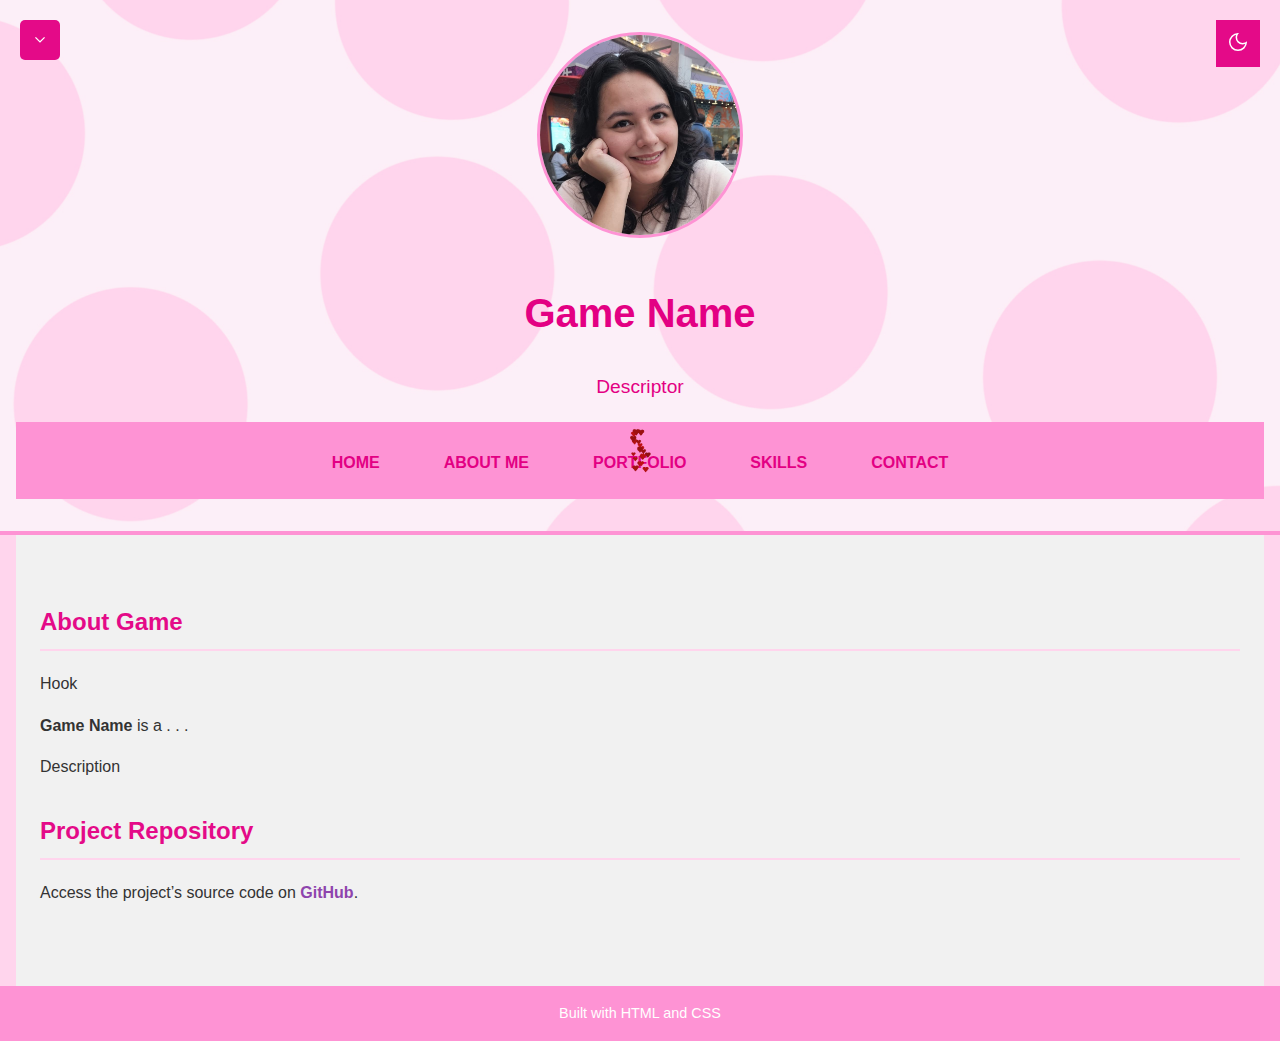
==== citruspop.html @ f552f7cb "WIP" ====
<!DOCTYPE html>
<html lang="en">
<head>
    <meta charset="UTF-8">
    <meta name="viewport" content="width=device-width, initial-scale=1.0">
    <meta name="description" content="Revenant: Through The Veil - A senior capstone project in game development, focused on Unreal Engine and technical design.">
    <title>Game Name | Chelsea Soto</title>
    <link rel="stylesheet" href="styles.css">
</head>
<body>
    <!-- Skip Link -->
    <a href="#main-content" class="skip-to-main">
        <img src="assets/icons/skip.svg" alt="Skip to main content">
    </a>

    <!-- Dark Mode Toggle Button -->
    <button id="theme-toggle">
        <img src="assets/icons/moon.svg" alt="Press this to toggle between light and dark mode">
    </button>

    <header>
        <div class="header-content">
            <img src="assets/images/pfp.JPEG" alt="Chelsea Soto" class="profile-pic">
            <div class="text-content">
                <h1>Game Name</h1>
                <p>Descriptor</p>
            </div>
        </div>
        <nav aria-label="Main Navigation">
            <a href="index.html">Home</a>
            <a href="index.html#about">About Me</a>
            <div class="portfolio-dropdown">
                <a href="index.html#portfolio">Portfolio</a>
                <div class="dropdown-content">
                    <a href="revenant.html">Revenant</a>
                    <a href="cryptid.html">Cryptid Control</a>
                    <a href="citruspop.html">CitrusPOP!</a>
                    <a href="redhanded.html">RedHanded</a>
                </div>
            </div>  
            <a href="index.html#skills">Skills</a>
            <a href="index.html#contact">Contact</a>
        </nav>
    </header>

    <main id="main-content" role="main" class="container">
        <section id="about-revenant">
            <h2>About Game</h2>
            <p>Hook</p>
            <p><strong>Game Name</strong> is a . . .
            <p>Description</p>
        </section>

        <section id="repository">
            <h2>Project Repository</h2>
            <p>Access the project’s source code on <a href="https://github.com/" target="_blank">GitHub</a>.</p>
        </section>

        <!--<section id="devlog">
            <h2>Devlog</h2>
            <p>This section will be regularly updated with progress reports, development challenges, and milestones.</p>
            <h3>Devlog 1: Starting with Unreal Engine</h3>
            <p>In the early stages of development, we decided to use Unreal Engine for its powerful capabilities in rendering and handling complex environments. My main focus during this phase was to set up the game’s technical architecture, including core mechanics like movement and interaction.</p>
            <h3>Devlog 2: User Interface Design</h3>
            <p>As the technical designer, I worked closely with the UI team to design a clean, intuitive interface. We focused on creating interactive elements that feel immersive and match the overall tone of the game.</p>
        </section>-->
    </main>

    <footer>Built with HTML and CSS</footer>

    <script src="js/script.js"></script>

    <img id="cursor-gif" src="assets/images/hearts.gif" alt="Follow Cursor">

</body>
</html>
---- styles.css ----
/* Global Styles */
body {
    font-family: 'Poppins', sans-serif;
    margin: 0;
    padding: 0;
    background-color: #ffd5ed;
    color: #333;
    line-height: 1.6;
    transition: background-color 0.3s ease, color 0.3s ease;
}

body.dark-mode {
    background-color: #121212;
    color: #e0e0e0;
}

body.dark-mode main {
    background-color: #1e1e1e;
}

/* Header */
header {
    text-align: center;
    padding: 2rem 1rem;
    /*background-color: #ffd5ed;*/
    background-image: url('assets/images/bruh.jpg');
    background-size: cover;
    background-position: center center;
    background-repeat: no-repeat;
    border-bottom: 4px solid #fe93d4;
}

body.dark-mode header {
    /*background-color: #1e1e1e;*/
    background-image: url('assets/images/darkbruh.jpg');
    background-size: cover;
    background-position: center center;
    background-repeat: no-repeat;
    border-bottom: 4px solid #e30083;
}

.header-content {
    display: flex;
    justify-content: center;
    align-items: center;
    flex-direction: column;
}

.profile-pic {
    width: 200px;
    height: 200px;
    border-radius: 50%;
    object-fit: cover;
    border: 3px solid #fe93d4;
    margin-bottom: 1rem;
}

.text-content {
    text-align: center;
}

header h1 {
    font-size: 2.5rem;
    color: #e30083;
}

header p {
    font-size: 1.2rem;
    color: #e30083;
}

body.dark-mode header h1,
body.dark-mode header p {
    color: #e0e0e0;
}

/* Navigation */
nav {
    display: flex;
    justify-content: center;
    background-color: #fe93d4;
    border-top: 4px solid #fe93d4;
    width: 100%;
    padding: 0.5rem 0;
    flex-wrap: wrap;
}

body.dark-mode nav {
    background-color: #1e1e1e;
    border-top: 4px solid #1e1e1e;
}

nav a {
    color: #e30083;
    padding: 1rem 2rem;
    text-decoration: none;
    font-weight: bold;
    text-transform: uppercase;
    transition: background-color 0.3s ease;
    display: block;
    text-align: center;
    width: auto;
}

body.dark-mode nav a {
    color: #e0e0e0;
}

nav a:hover {
    background-color: #FFD5ED;
}

body.dark-mode nav a:hover {
    background-color: #e30083;
}

/* Portfolio Dropdown Styles */
.portfolio-dropdown {
    position: relative;
    display: inline-block;
}

.portfolio-dropdown a {
    color: #e30083;
    padding: 1rem 2rem;
    text-decoration: none;
    font-weight: bold;
    text-transform: uppercase;
    transition: background-color 0.3s ease;
    display: flex;
    align-items: center;
}

.portfolio-dropdown:hover a {
    background-color: #ffd5ed;
}

body.dark-mode .portfolio-dropdown:hover a {
    background-color: #e30083;
}

/* Dropdown Content */
.dropdown-content {
    display: none;
    position: absolute;
    background-color: #ffd5ed;
    min-width: 160px;
    box-shadow: 0px 8px 16px rgba(0, 0, 0, 0.2);
    z-index: 1;
    text-align: left;
}

.dropdown-content a {
    color: #e30083;
    padding: 12px 16px;
    text-decoration: none;
    display: block;
    font-weight: normal;
}

.dropdown-content a:hover {
    background-color: #fe93d4;
    color: #fff;
}

/* Show dropdown on hover */
.portfolio-dropdown:hover .dropdown-content {
    display: block;
}

/* Skip to main content */
.skip-to-main {
    position: fixed;
    top: 20px;
    left: 20px;
    background-color: #E40A88;
    color: #fff;
    padding: 10px;
    border-radius: 5px;
    font-weight: bold;
    text-transform: uppercase;
    text-decoration: none;
    z-index: 1000;
    transition: background-color 0.3s ease;
    display: flex;
    justify-content: center;
    align-items: center;
}

.skip-to-main img {
    width: 20px; /* Size of the icon */
    height: 20px;
    fill: #fff; /* Icon color */
}

.skip-to-main:hover {
    background-color: #FE93D4;
}

/* Toggle Button */
#theme-toggle {
    position: fixed;
    top: 20px;
    right: 20px;
    background-color: #E40A88;
    border: none;
    cursor: pointer;
    padding: 10px;
    transition: background-color 0.3s ease;
}

#theme-toggle img {
    width: 24px;
    height: 24px;
    fill: #fff;
}

#theme-toggle:hover {
    background-color: #FE93D4;
}

body.dark-mode #theme-toggle img {
    content: url('assets/icons/sun.svg');
}

/* Main Content */
main {
    padding: 3rem 1.5rem;
    background-color: #f1f1f1;
    max-width: 1200px;
    margin: 0 auto;
    transition: background-color 0.3s ease;
}

/* Section */
section {
    margin-bottom: 2rem;
}

h2 {
    color: #E40A88;
    padding-bottom: 0.5rem;
    border-bottom: 2px solid #FFD5ED;
}

/* Portfolio Section */
#portfolio {
    text-align: left;
}

.project-cards {
    display: grid;
    grid-template-columns: repeat(auto-fit, minmax(400px, 1fr)); /* Adjusted to allow more space */
    gap: 20px;
    align-items: stretch;
    margin-top: 20px;
}

.project-card {
    background-color: #ffd5ed;
    border-radius: 10px;
    padding: 20px;
    color: #121212;
    box-shadow: 0 4px 8px rgba(0, 0, 0, 0.3);
    transition: transform 0.3s, box-shadow 0.3s;
    height: auto;
    min-height: 300px; /* Adjust based on content */
}

.project-card a {
    display: block;
    width: 100%;
    height: auto;
}

.project-title-art {
    width: 100%;
    height: auto;
    border-radius: 10px;
    margin-bottom: -80px;
}

.project-card:hover {
    transform: translateY(-10px);
    box-shadow: 0 8px 16px rgba(0, 0, 0, 0.5);
}

.project-card h3 {
    font-size: 1.6rem;
    font-weight: bold;
    color: #fe93d4;
    margin-bottom: 10px;
    text-transform: uppercase;
}

.project-card p {
    margin: 10px 0;
    font-size: 1rem;
    line-height: 1.4;
    padding-bottom: 10px;
}

/* Add spacing for text */
.project-card .project-text {
    font-size: 1rem;
    line-height: 1.5;
    margin-bottom: 10px;
}

.project-card .project-info {
    font-size: 0.9rem;
    color: #555;
    margin-top: 20px;
}

.project-card .project-info strong {
    color: #e30083; /* Dark pink for emphasis */
    font-weight: bold;
}

.project-card .project-info p {
    margin: 5px 0;
}

.project-card .project-details {
    margin-top: 15px;
    padding-top: 10px;
    border-top: 1px solid #fe93d4;
}

.project {
    margin-top: 1rem;
}

.project h3 {
    font-size: 1.5rem;
}

/* Dark Mode for Project Cards */
body.dark-mode .project-card {
    background-color: #1e1e1e;  /* Dark background for the card */
    color: #e0e0e0;  /* Light text color */
    box-shadow: 0 4px 8px rgba(0, 0, 0, 0.5);  /* Darker shadow for depth */
}

body.dark-mode .project-card h3 {
    color: #fe93d4;  /* Light purple for the project titles */
}

body.dark-mode .project-card .project-text,
body.dark-mode .project-card .project-info {
    color: #e0e0e0;  /* Light text color */
}

body.dark-mode .project-card .project-info strong {
    color: #e30083;  /* Dark pink for emphasis */
}

body.dark-mode .project-card .project-details {
    border-top: 1px solid #fe93d4;  /* Light border for the details section */
}

/* Project Section */
.project a {
    color: #fe93d4;
    font-weight: bold;
    text-decoration: underline;
    transition: color 0.3s ease, text-decoration 0.3s ease;
}

.project a:hover {
    color: #e30083;
    text-decoration: none;
}

/* Contact Section */
#contact a {
    color: #8e44ad;
}

#contact a:hover {
    color: #e30083;
}

/* Footer */
footer {
    text-align: center;
    padding: 1rem;
    background-color: #fe93d4;
    color: #fff;
    font-size: 0.9rem;
}

/* Hyperlink Colors */
a {
    color: #8e44ad;
    text-decoration: none;
    font-weight: bold;
    transition: color 0.3s ease;
}

a:hover {
    color: #e30083;
}

/* Mobile Styles */
@media (max-width: 768px) {
    /* Header */
    header { 
        padding: 1.5rem 1rem;
    }

    header h1 {
        font-size: 2rem;
    }

    header p {
        font-size: 1rem;
    }

    /* Navigation */
    nav {
        flex-direction: column;
        padding: 0;
        width: 100%;
    }

    nav a {
        padding: 1rem;
        width: 100%;
        text-align: left;
    }

    .portfolio-dropdown {
        display: none;
    }

    /* Skip to main button */
    .skip-to-main {
        top: 10px;
        left: 10px;
    }

    /* Theme toggle button */
    #theme-toggle {
        top: 10px;
        right: 10px;
    }
}

#cursor-gif {
    position: absolute;
    top: 50%;
    left: 50%;
    transform: translate(-50%, -50%);
    pointer-events: none;
    z-index: 1000;
    width: 75px;
    height: 75px;
    display: block;
}
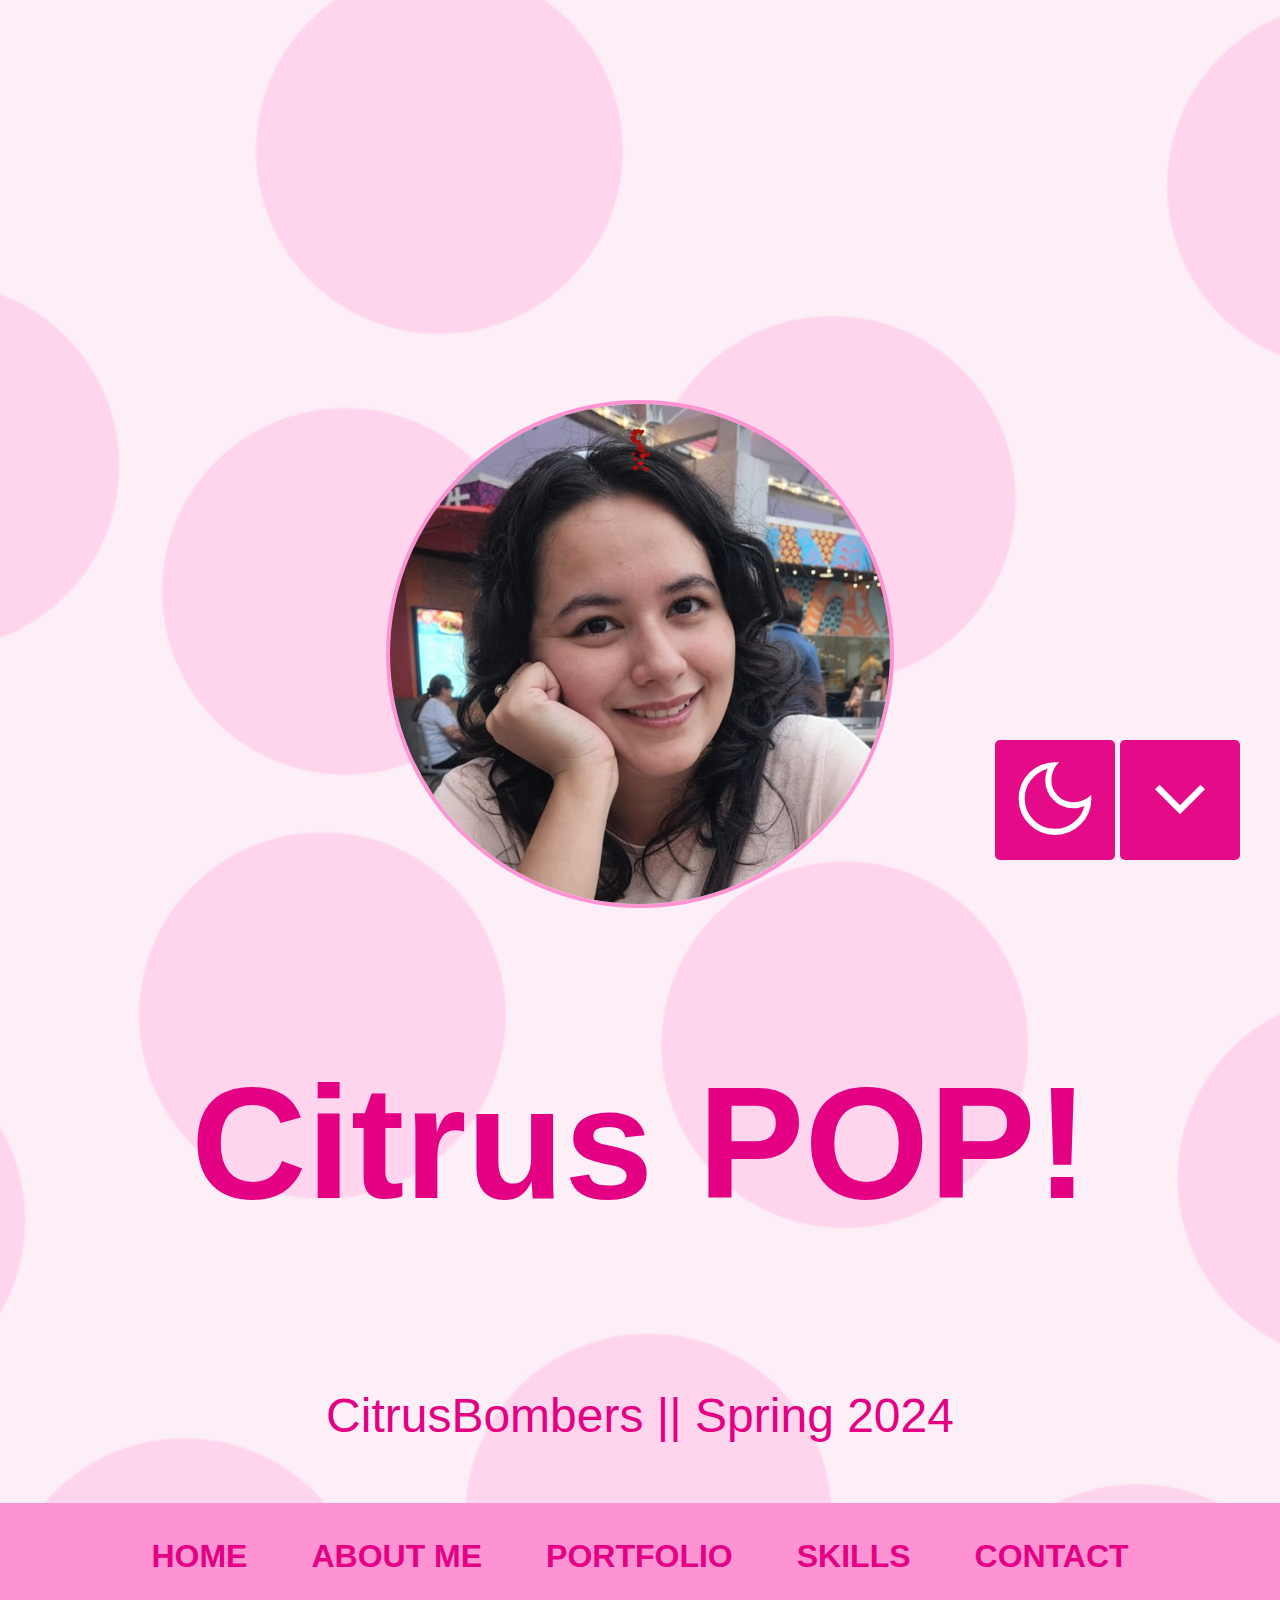
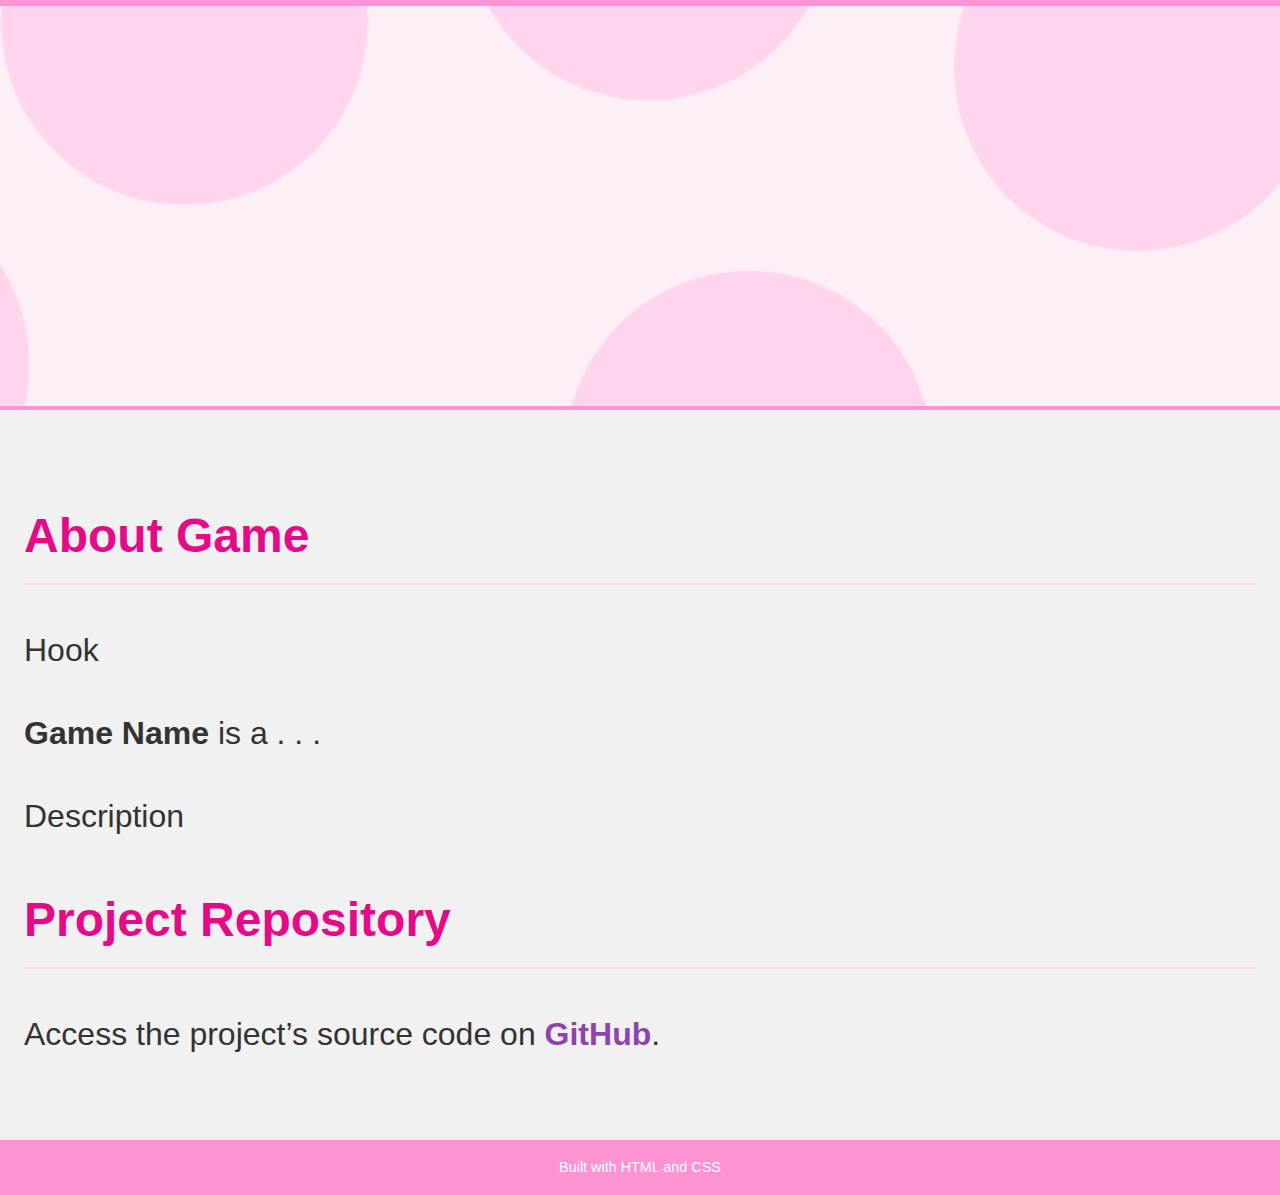
==== commit 081e7311: "Update" ====
--- a/citruspop.html
+++ b/citruspop.html
@@ -3,8 +3,8 @@
 <head>
     <meta charset="UTF-8">
     <meta name="viewport" content="width=device-width, initial-scale=1.0">
-    <meta name="description" content="Revenant: Through The Veil - A senior capstone project in game development, focused on Unreal Engine and technical design.">
-    <title>Game Name | Chelsea Soto</title>
+    <meta name="description" content="Citrus POP! by CitrusBombers">
+    <title>Citrus POP! | CitrusBombers</title>
     <link rel="stylesheet" href="styles.css">
 </head>
 <body>
@@ -22,8 +22,8 @@
         <div class="header-content">
             <img src="assets/images/pfp.JPEG" alt="Chelsea Soto" class="profile-pic">
             <div class="text-content">
-                <h1>Game Name</h1>
-                <p>Descriptor</p>
+                <h1>Citrus POP!</h1>
+                <p>CitrusBombers || Spring 2024</p>
             </div>
         </div>
         <nav aria-label="Main Navigation">
@@ -51,7 +51,7 @@
             <p>Description</p>
         </section>
 
-        <section id="repository">
+        <section id="links">
             <h2>Project Repository</h2>
             <p>Access the project’s source code on <a href="https://github.com/" target="_blank">GitHub</a>.</p>
         </section>
--- a/styles.css
+++ b/styles.css
@@ -7,6 +7,7 @@
     color: #333;
     line-height: 1.6;
     transition: background-color 0.3s ease, color 0.3s ease;
+    font-size: 2rem;
 }
 
 body.dark-mode {
@@ -21,7 +22,7 @@
 /* Header */
 header {
     text-align: center;
-    padding: 2rem 1rem;
+    padding: 25rem 0rem;
     /*background-color: #ffd5ed;*/
     background-image: url('assets/images/bruh.jpg');
     background-size: cover;
@@ -47,12 +48,12 @@
 }
 
 .profile-pic {
-    width: 200px;
-    height: 200px;
+    width: 500px;
+    height: 500px;
     border-radius: 50%;
     object-fit: cover;
-    border: 3px solid #fe93d4;
-    margin-bottom: 1rem;
+    border: 4px solid #fe93d4;
+    margin-bottom: 0px;
 }
 
 .text-content {
@@ -60,12 +61,12 @@
 }
 
 header h1 {
-    font-size: 2.5rem;
+    font-size: 10rem;
     color: #e30083;
 }
 
 header p {
-    font-size: 1.2rem;
+    font-size: 3rem;
     color: #e30083;
 }
 
@@ -100,6 +101,7 @@
     display: block;
     text-align: center;
     width: auto;
+    font-size: 2rem
 }
 
 body.dark-mode nav a {
@@ -171,8 +173,8 @@
 /* Skip to main content */
 .skip-to-main {
     position: fixed;
-    top: 20px;
-    left: 20px;
+    bottom: 40px;
+    right: 40px;
     background-color: #E40A88;
     color: #fff;
     padding: 10px;
@@ -188,8 +190,8 @@
 }
 
 .skip-to-main img {
-    width: 20px; /* Size of the icon */
-    height: 20px;
+    width: 100px; /* Size of the icon */
+    height: 100px;
     fill: #fff; /* Icon color */
 }
 
@@ -200,18 +202,19 @@
 /* Toggle Button */
 #theme-toggle {
     position: fixed;
-    top: 20px;
-    right: 20px;
+    bottom: 40px;
+    right: 165px;
     background-color: #E40A88;
     border: none;
     cursor: pointer;
     padding: 10px;
     transition: background-color 0.3s ease;
+    border-radius: 5px;
 }
 
 #theme-toggle img {
-    width: 24px;
-    height: 24px;
+    width: 100px;
+    height: 97px;
     fill: #fff;
 }
 
@@ -227,7 +230,7 @@
 main {
     padding: 3rem 1.5rem;
     background-color: #f1f1f1;
-    max-width: 1200px;
+    max-width: 2000px;
     margin: 0 auto;
     transition: background-color 0.3s ease;
 }
@@ -295,7 +298,7 @@
 
 .project-card p {
     margin: 10px 0;
-    font-size: 1rem;
+    font-size: 1.5rem;
     line-height: 1.4;
     padding-bottom: 10px;
 }
@@ -458,4 +461,9 @@
     width: 75px;
     height: 75px;
     display: block;
-}+}
+
+html, body {
+    width: 100%;
+    overflow-x: hidden;
+}
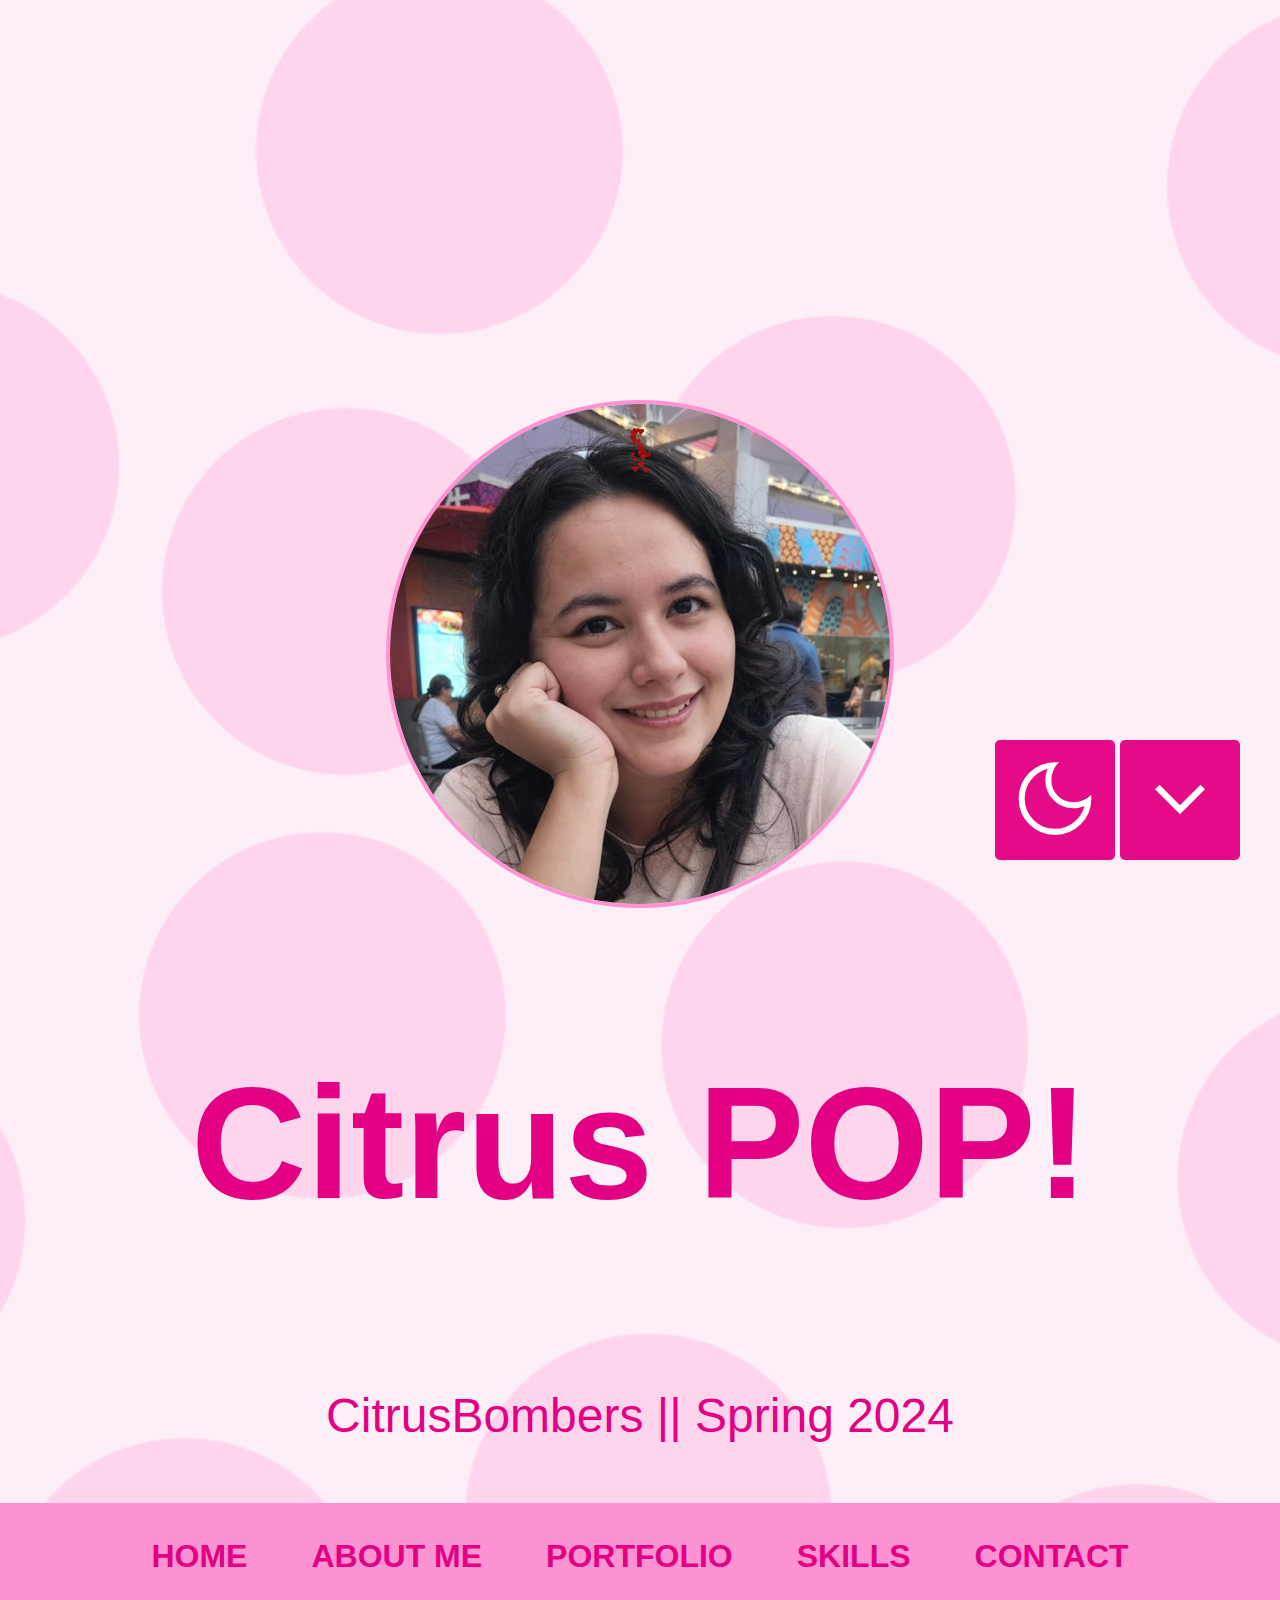
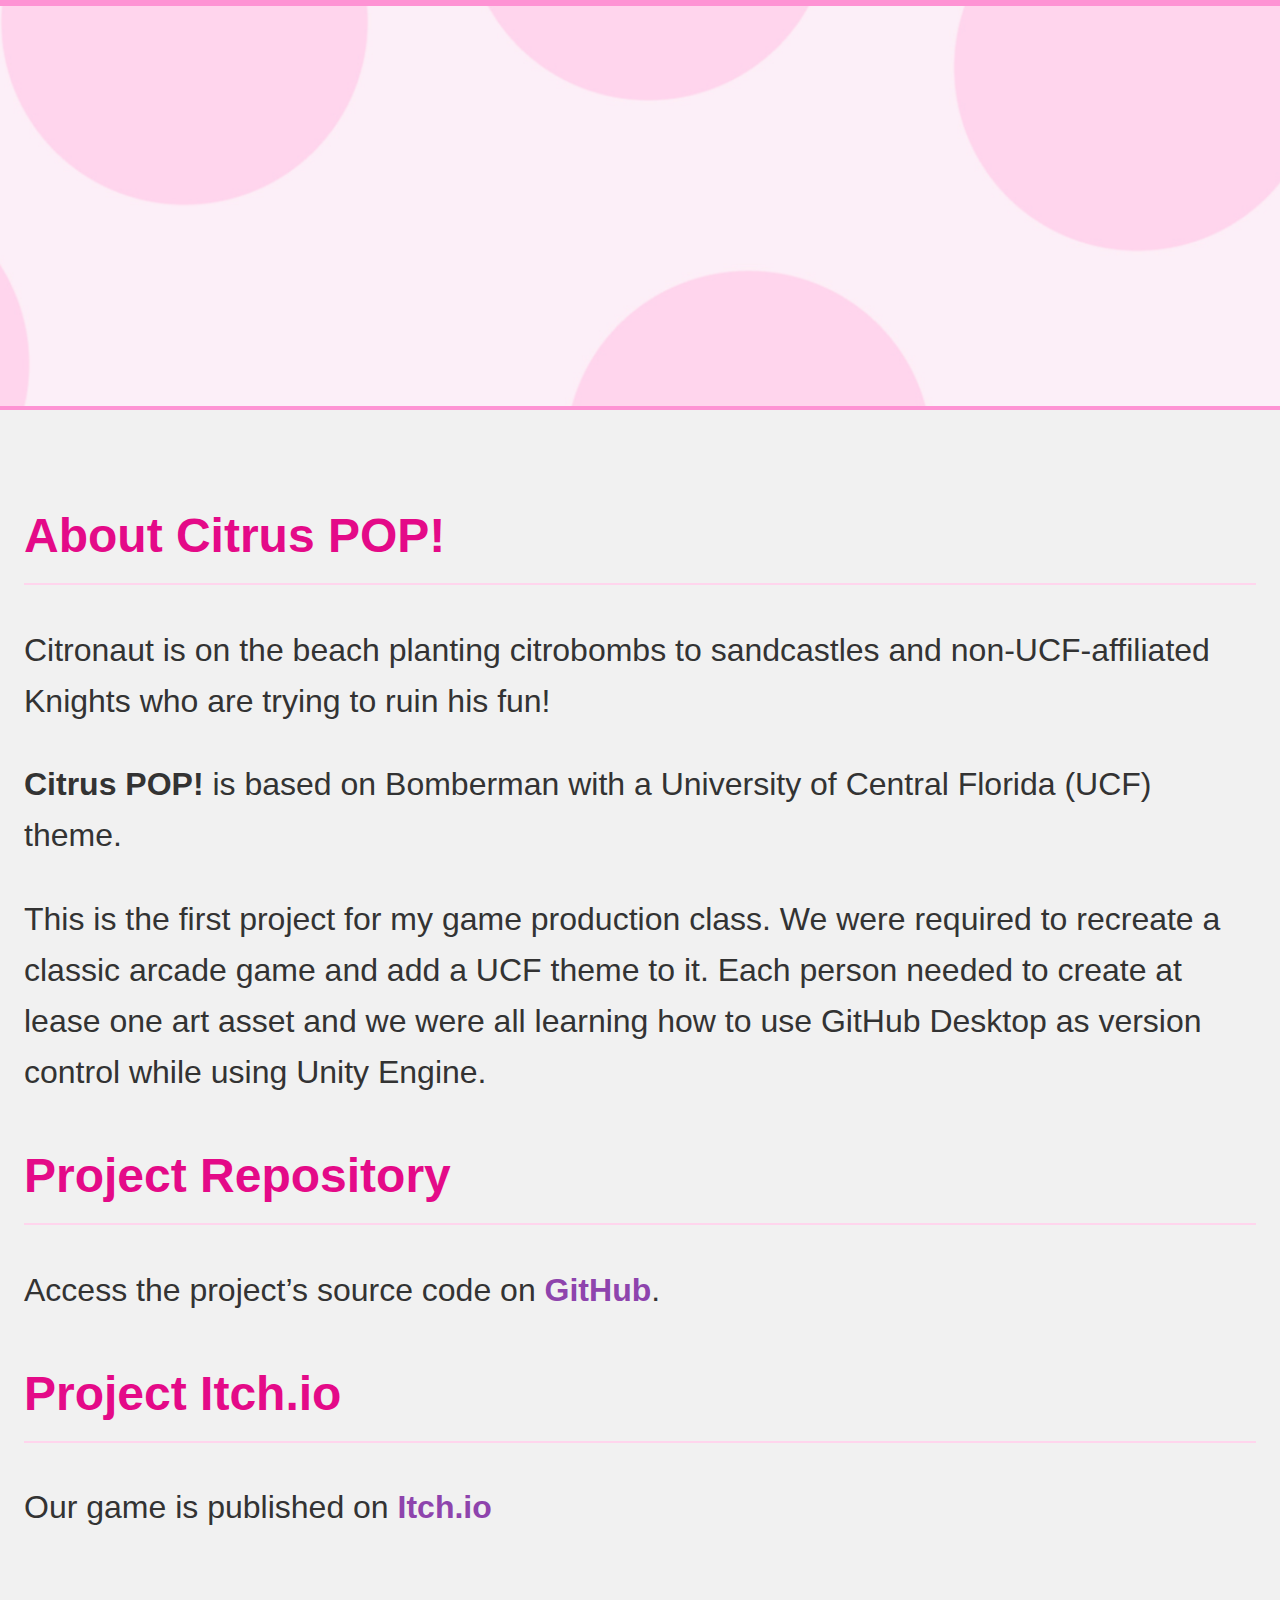
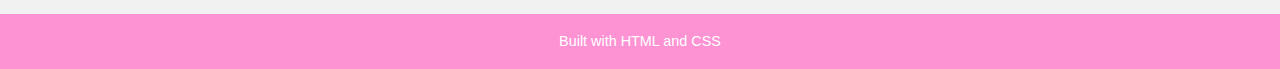
==== commit 14d24bef: "Update" ====
--- a/citruspop.html
+++ b/citruspop.html
@@ -45,15 +45,19 @@
 
     <main id="main-content" role="main" class="container">
         <section id="about-revenant">
-            <h2>About Game</h2>
-            <p>Hook</p>
-            <p><strong>Game Name</strong> is a . . .
-            <p>Description</p>
+            <h2>About Citrus POP!</h2>
+            <p>Citronaut is on the beach planting citrobombs to sandcastles and non-UCF-affiliated Knights who are trying to ruin his fun!</p>
+            <p><strong>Citrus POP!</strong> is based on Bomberman with a University of Central Florida (UCF) theme.</p>
+            <p>This is the first project for my game production class. We were required to recreate a classic arcade game and add a UCF theme to it. Each person needed to create at lease one art asset
+                and we were all learning how to use GitHub Desktop as version control while using Unity Engine.</p>
         </section>
 
         <section id="links">
             <h2>Project Repository</h2>
-            <p>Access the project’s source code on <a href="https://github.com/" target="_blank">GitHub</a>.</p>
+            <p>Access the project’s source code on <a href="https://github.com/ChelseaSoto/CitrusBombers" target="_blank">GitHub</a>.</p>
+
+            <h2>Project Itch.io</h2>
+            <p>Our game is published on <a href="https://citrus-bombers.itch.io/citrus-pop" target="_blank">Itch.io</a></p>
         </section>
 
         <!--<section id="devlog">
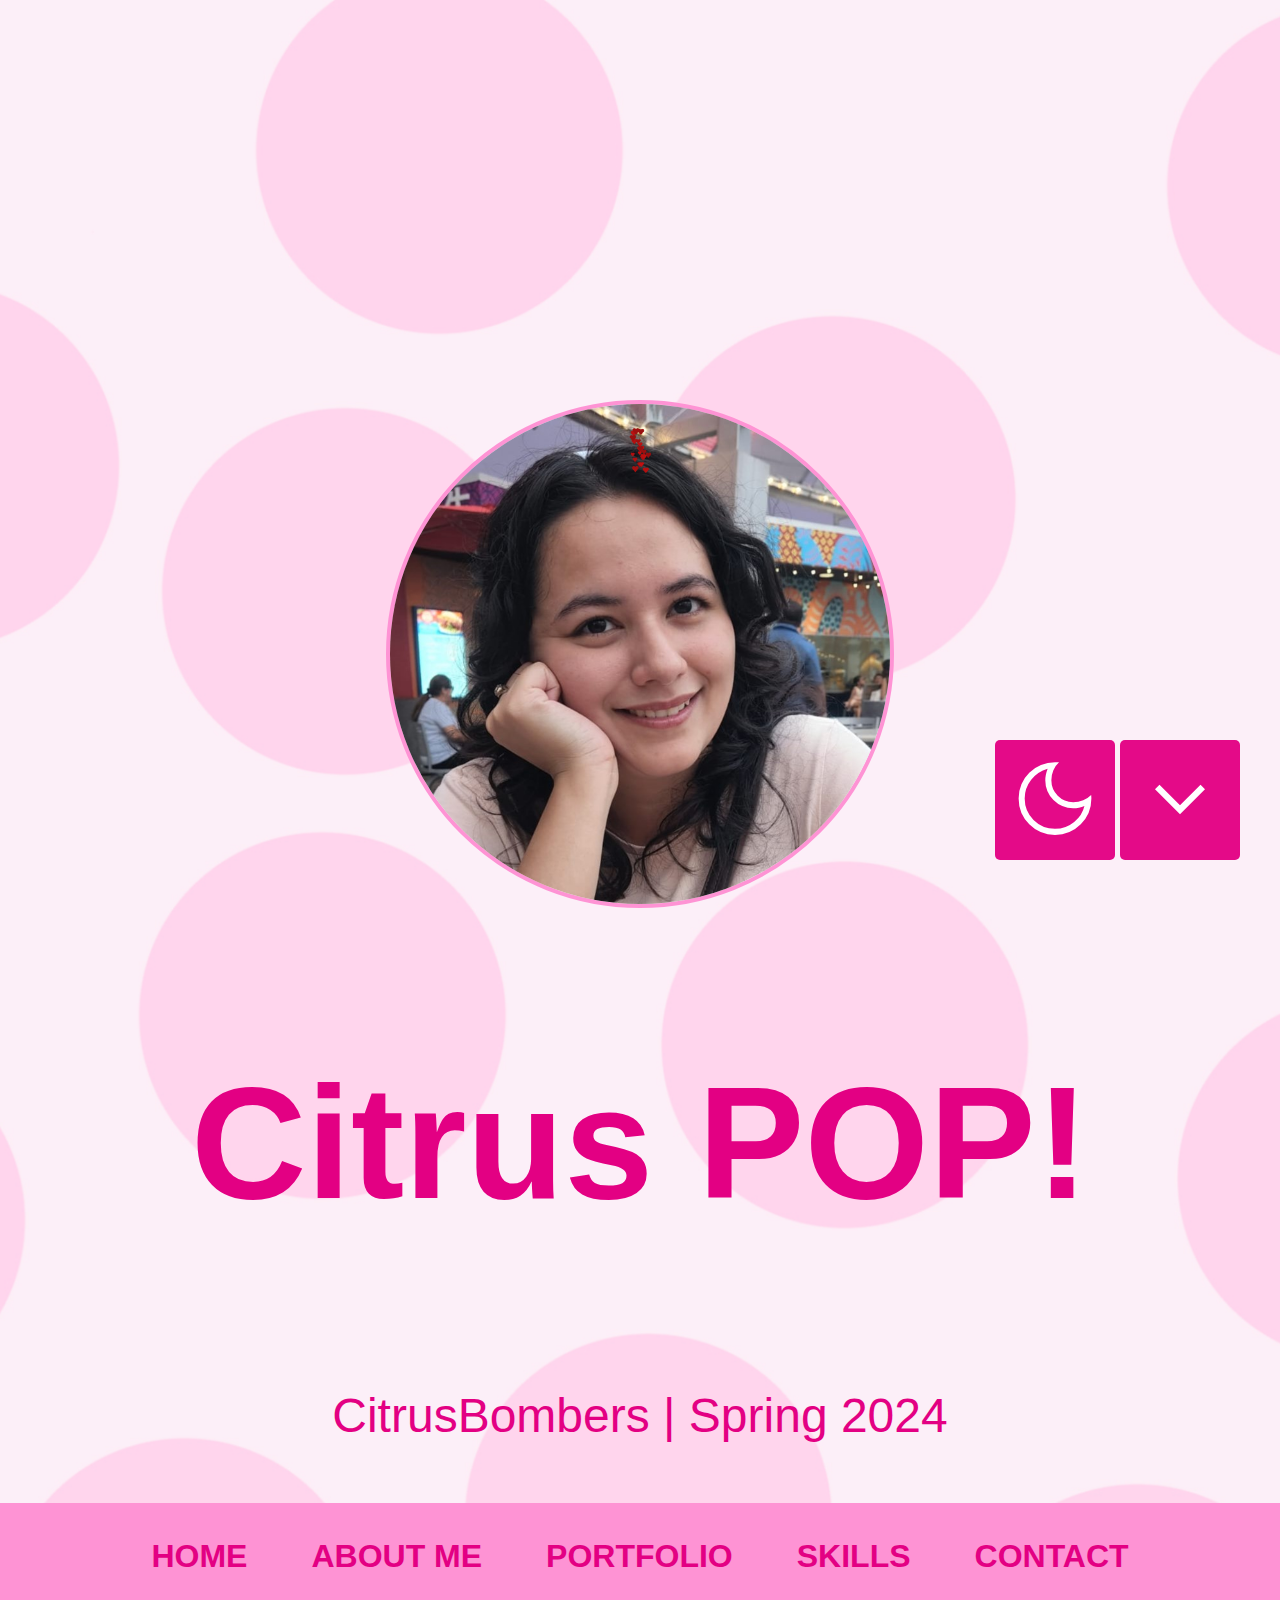
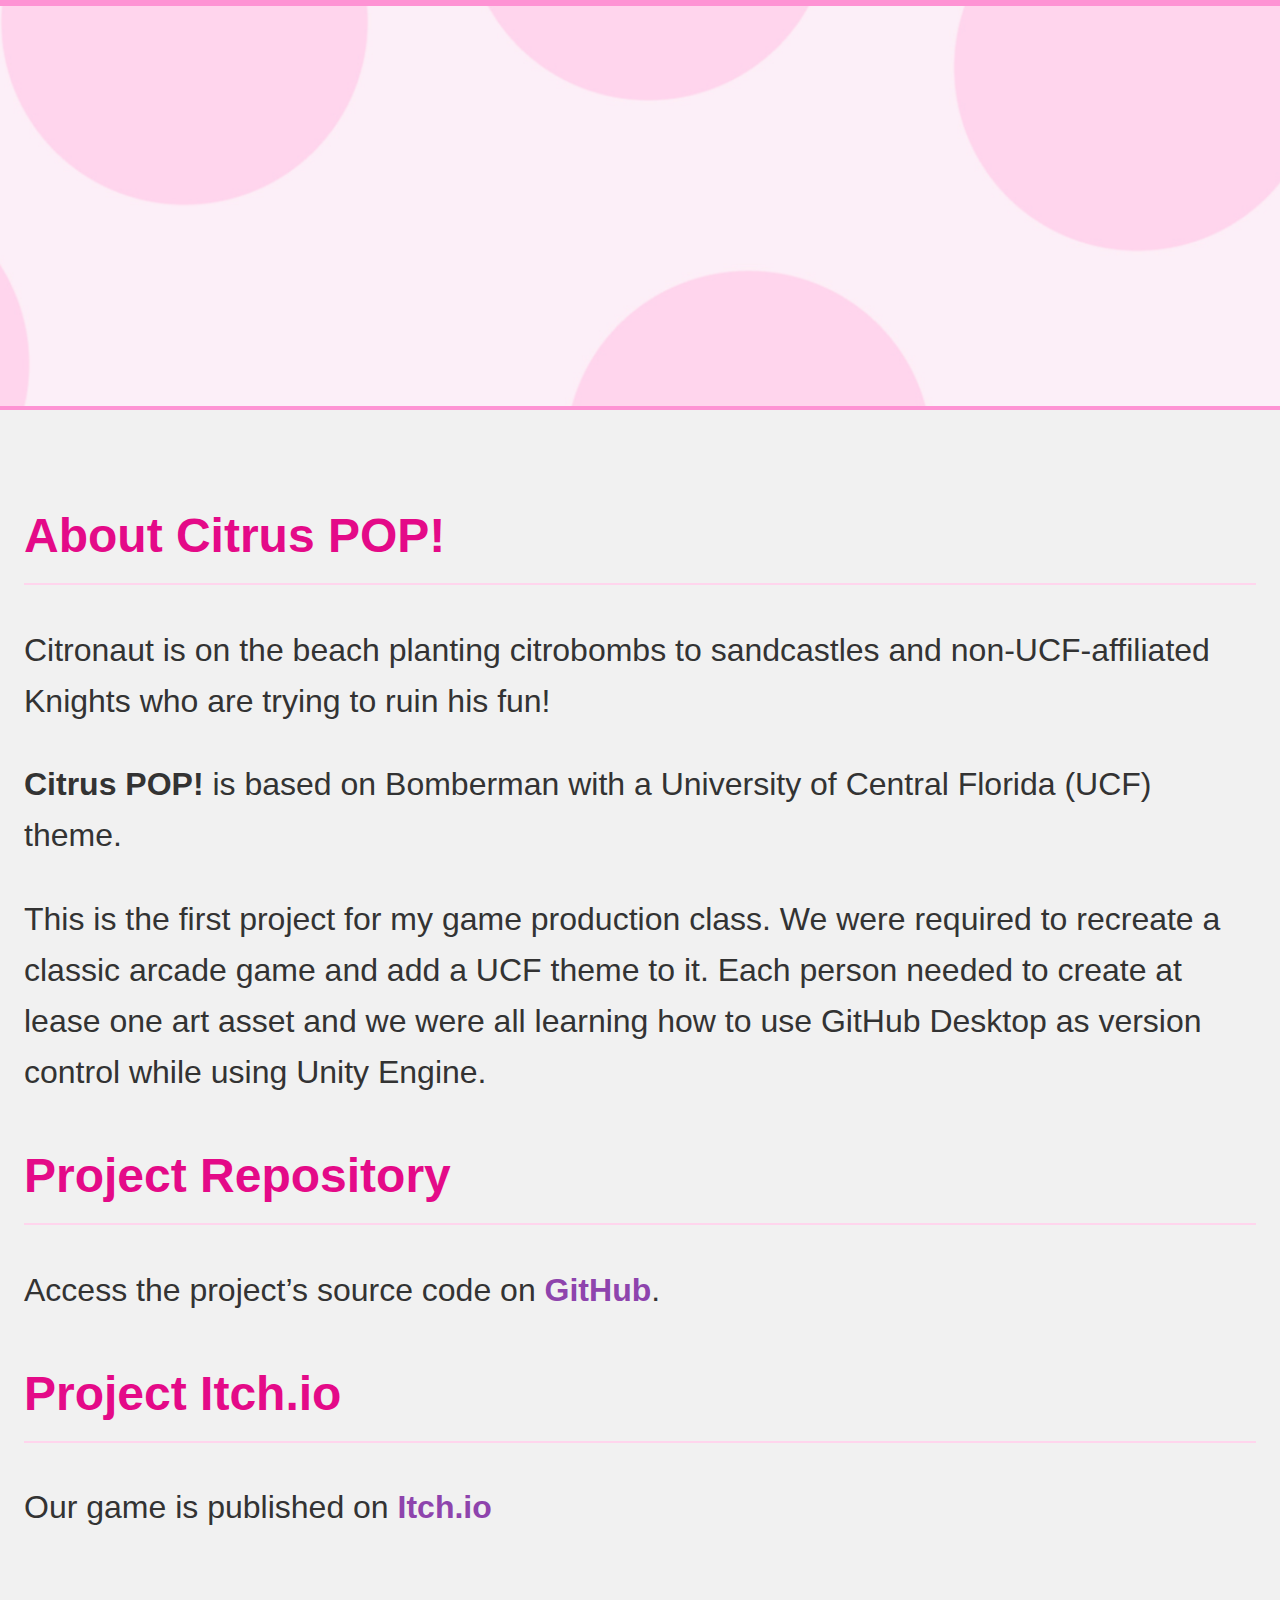
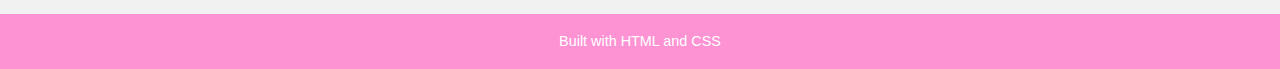
==== commit 249dff8f: "Update" ====
--- a/citruspop.html
+++ b/citruspop.html
@@ -23,7 +23,7 @@
             <img src="assets/images/pfp.JPEG" alt="Chelsea Soto" class="profile-pic">
             <div class="text-content">
                 <h1>Citrus POP!</h1>
-                <p>CitrusBombers || Spring 2024</p>
+                <p>CitrusBombers | Spring 2024</p>
             </div>
         </div>
         <nav aria-label="Main Navigation">
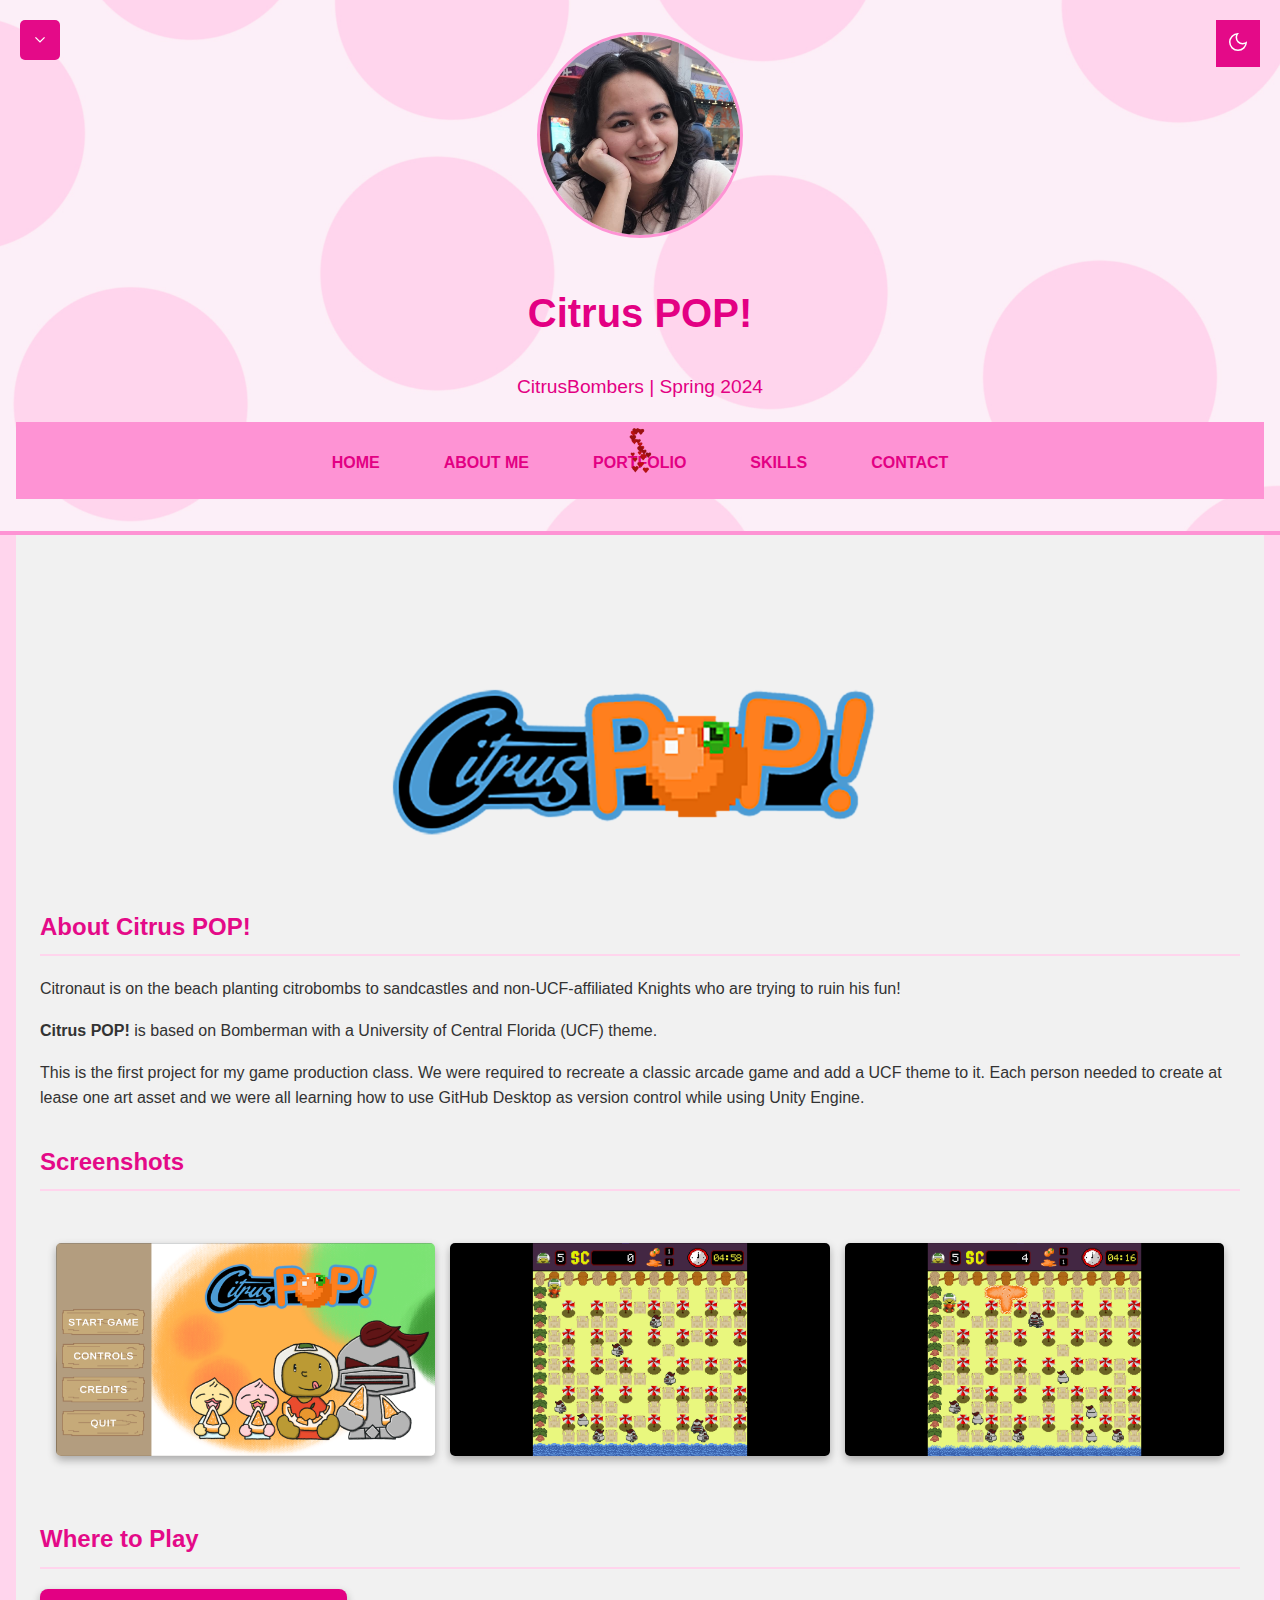
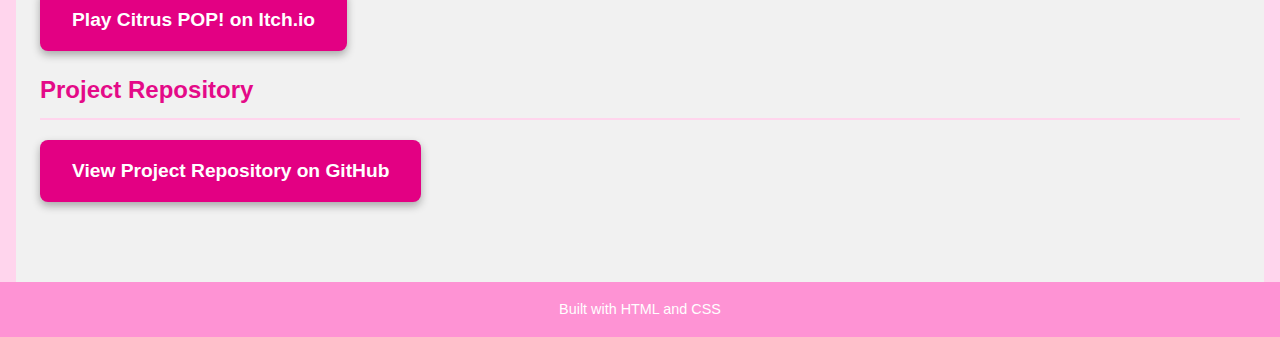
==== commit 27bf192f: "Update" ====
--- a/citruspop.html
+++ b/citruspop.html
@@ -44,7 +44,13 @@
     </header>
 
     <main id="main-content" role="main" class="container">
-        <section id="about-revenant">
+        <!--Title Image-->
+        <section id="title-image">
+            <img src="assets/images/CitrusPOP!/title.png" alt="Citrus POP! Title Image" class="responsive-image">
+        </section>
+
+        <!--About Game-->
+        <section id="about-game">
             <h2>About Citrus POP!</h2>
             <p>Citronaut is on the beach planting citrobombs to sandcastles and non-UCF-affiliated Knights who are trying to ruin his fun!</p>
             <p><strong>Citrus POP!</strong> is based on Bomberman with a University of Central Florida (UCF) theme.</p>
@@ -52,12 +58,26 @@
                 and we were all learning how to use GitHub Desktop as version control while using Unity Engine.</p>
         </section>
 
+        <!-- Screenshots Section -->
+        <section id="screenshots">
+            <h2>Screenshots</h2>
+            <div class="screenshots-grid">
+                <img src="assets/images/CitrusPOP!/menu.png" alt="Screenshot of main menu of the game" class="responsive-image">
+                <img src="assets/images/CitrusPOP!/level.png" alt="Screenshot of level" class="responsive-image">
+                <img src="assets/images/CitrusPOP!/pop.png" alt="Screenshot of citrobomb in use" class="responsive-image">
+            </div>
+        </section>
+
         <section id="links">
+            <h2>Where to Play</h2>
+            <a href="https://citrus-bombers.itch.io/citrus-pop" target="_blank" class="styled-link">
+                Play Citrus POP! on Itch.io
+            </a>
+
             <h2>Project Repository</h2>
-            <p>Access the project’s source code on <a href="https://github.com/ChelseaSoto/CitrusBombers" target="_blank">GitHub</a>.</p>
-
-            <h2>Project Itch.io</h2>
-            <p>Our game is published on <a href="https://citrus-bombers.itch.io/citrus-pop" target="_blank">Itch.io</a></p>
+            <a href="https://github.com/ChelseaSoto/CitrusBombers" target="_blank" class="styled-link">
+                View Project Repository on GitHub
+            </a>
         </section>
 
         <!--<section id="devlog">
--- a/styles.css
+++ b/styles.css
@@ -7,7 +7,6 @@
     color: #333;
     line-height: 1.6;
     transition: background-color 0.3s ease, color 0.3s ease;
-    font-size: 2rem;
 }
 
 body.dark-mode {
@@ -22,7 +21,7 @@
 /* Header */
 header {
     text-align: center;
-    padding: 25rem 0rem;
+    padding: 2rem 1rem;
     /*background-color: #ffd5ed;*/
     background-image: url('assets/images/bruh.jpg');
     background-size: cover;
@@ -48,12 +47,12 @@
 }
 
 .profile-pic {
-    width: 500px;
-    height: 500px;
+    width: 200px;
+    height: 200px;
     border-radius: 50%;
     object-fit: cover;
-    border: 4px solid #fe93d4;
-    margin-bottom: 0px;
+    border: 3px solid #fe93d4;
+    margin-bottom: 1rem;
 }
 
 .text-content {
@@ -61,12 +60,12 @@
 }
 
 header h1 {
-    font-size: 10rem;
+    font-size: 2.5rem;
     color: #e30083;
 }
 
 header p {
-    font-size: 3rem;
+    font-size: 1.2rem;
     color: #e30083;
 }
 
@@ -101,7 +100,6 @@
     display: block;
     text-align: center;
     width: auto;
-    font-size: 2rem
 }
 
 body.dark-mode nav a {
@@ -173,8 +171,8 @@
 /* Skip to main content */
 .skip-to-main {
     position: fixed;
-    bottom: 40px;
-    right: 40px;
+    top: 20px;
+    left: 20px;
     background-color: #E40A88;
     color: #fff;
     padding: 10px;
@@ -190,8 +188,8 @@
 }
 
 .skip-to-main img {
-    width: 100px; /* Size of the icon */
-    height: 100px;
+    width: 20px; /* Size of the icon */
+    height: 20px;
     fill: #fff; /* Icon color */
 }
 
@@ -202,19 +200,18 @@
 /* Toggle Button */
 #theme-toggle {
     position: fixed;
-    bottom: 40px;
-    right: 165px;
+    top: 20px;
+    right: 20px;
     background-color: #E40A88;
     border: none;
     cursor: pointer;
     padding: 10px;
     transition: background-color 0.3s ease;
-    border-radius: 5px;
 }
 
 #theme-toggle img {
-    width: 100px;
-    height: 97px;
+    width: 24px;
+    height: 24px;
     fill: #fff;
 }
 
@@ -230,7 +227,7 @@
 main {
     padding: 3rem 1.5rem;
     background-color: #f1f1f1;
-    max-width: 2000px;
+    max-width: 1200px;
     margin: 0 auto;
     transition: background-color 0.3s ease;
 }
@@ -298,7 +295,7 @@
 
 .project-card p {
     margin: 10px 0;
-    font-size: 1.5rem;
+    font-size: 1rem;
     line-height: 1.4;
     padding-bottom: 10px;
 }
@@ -463,7 +460,51 @@
     display: block;
 }
 
-html, body {
+/* Responsive Image Style */
+.responsive-image {
     width: 100%;
-    overflow-x: hidden;
-}
+    max-width: 500px;
+    height: auto;
+    display: block;
+    margin: 1rem auto;
+}
+
+/* Screenshots Grid */
+.screenshots-grid {
+    display: grid;
+    grid-template-columns: repeat(auto-fit, minmax(200px, 1fr));
+    gap: 15px;
+    padding: 1rem;
+}
+
+.screenshots-grid img {
+    border-radius: 5px;
+    box-shadow: 0 4px 8px rgba(0, 0, 0, 0.3);
+    transition: transform 0.3s ease;
+}
+
+.screenshots-grid img:hover {
+    transform: scale(1.05);
+    box-shadow: 0 8px 16px rgba(0, 0, 0, 0.5);
+}
+
+/* Styled Links */
+.styled-link {
+    display: inline-block;
+    background-color: #e30083;
+    color: #fff;
+    text-decoration: none;
+    font-size: 1.2rem;
+    font-weight: bold;
+    padding: 1rem 2rem;
+    border-radius: 8px;
+    box-shadow: 0 4px 8px rgba(0, 0, 0, 0.3);
+    transition: background-color 0.3s ease, transform 0.2s ease;
+    text-align: center;
+}
+
+.styled-link:hover {
+    background-color: #fe93d4;
+    transform: scale(1.05);
+}
+
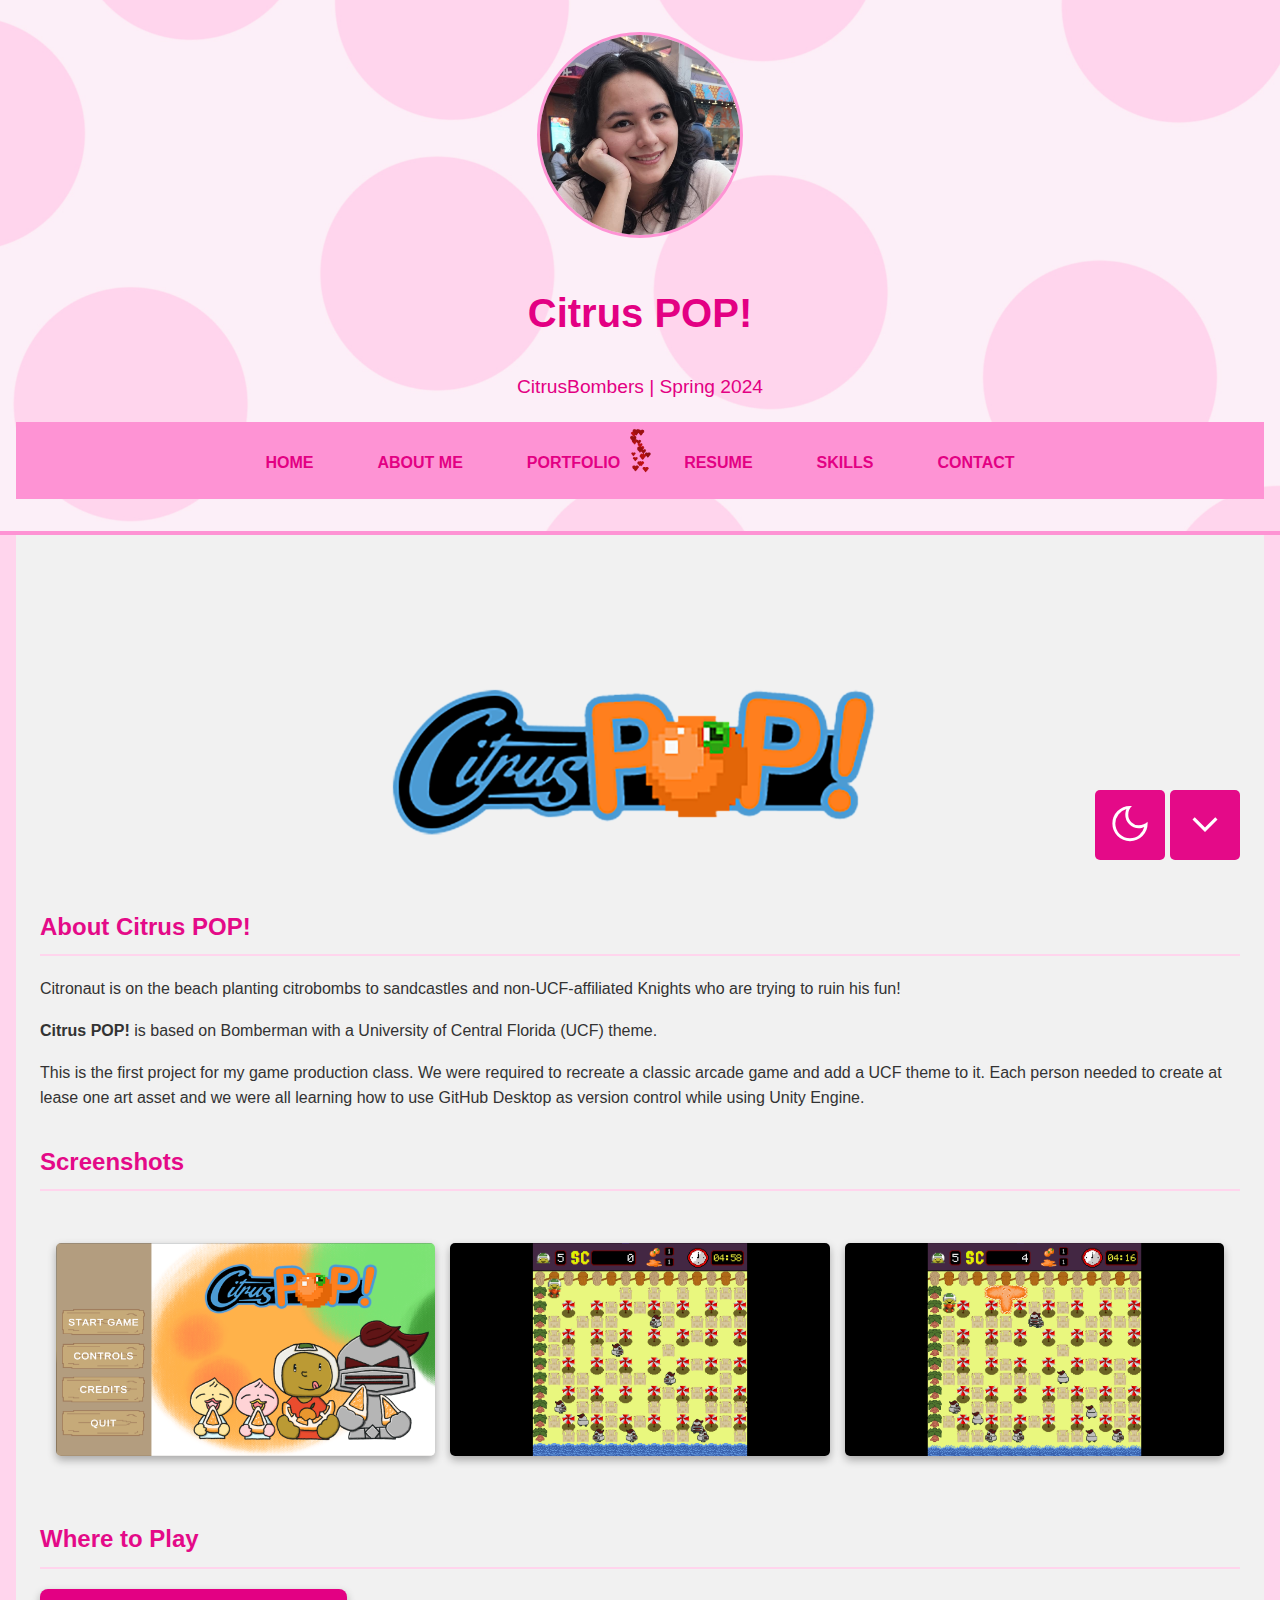
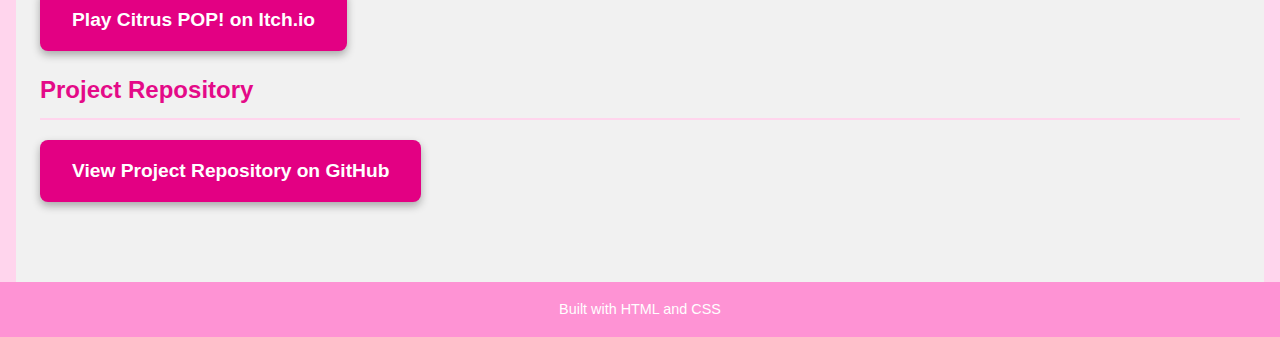
==== commit 4f8060d1: "Resume added" ====
--- a/citruspop.html
+++ b/citruspop.html
@@ -37,7 +37,8 @@
                     <a href="citruspop.html">CitrusPOP!</a>
                     <a href="redhanded.html">RedHanded</a>
                 </div>
-            </div>  
+            </div>
+            <a href="resume.html">Resume</a>     
             <a href="index.html#skills">Skills</a>
             <a href="index.html#contact">Contact</a>
         </nav>
--- a/styles.css
+++ b/styles.css
@@ -171,8 +171,8 @@
 /* Skip to main content */
 .skip-to-main {
     position: fixed;
-    top: 20px;
-    left: 20px;
+    bottom: 40px;
+    right: 40px;
     background-color: #E40A88;
     color: #fff;
     padding: 10px;
@@ -188,8 +188,8 @@
 }
 
 .skip-to-main img {
-    width: 20px; /* Size of the icon */
-    height: 20px;
+    width: 50px; /* Size of the icon */
+    height: 50px;
     fill: #fff; /* Icon color */
 }
 
@@ -200,18 +200,19 @@
 /* Toggle Button */
 #theme-toggle {
     position: fixed;
-    top: 20px;
-    right: 20px;
+    bottom: 40px;
+    right: 115px;
     background-color: #E40A88;
     border: none;
     cursor: pointer;
     padding: 10px;
     transition: background-color 0.3s ease;
+    border-radius: 5px;
 }
 
 #theme-toggle img {
-    width: 24px;
-    height: 24px;
+    width: 50px;
+    height: 47px;
     fill: #fff;
 }
 
@@ -222,6 +223,7 @@
 body.dark-mode #theme-toggle img {
     content: url('assets/icons/sun.svg');
 }
+
 
 /* Main Content */
 main {
@@ -508,3 +510,7 @@
     transform: scale(1.05);
 }
 
+html, body {
+    width: 100%;
+    overflow-x: hidden;
+}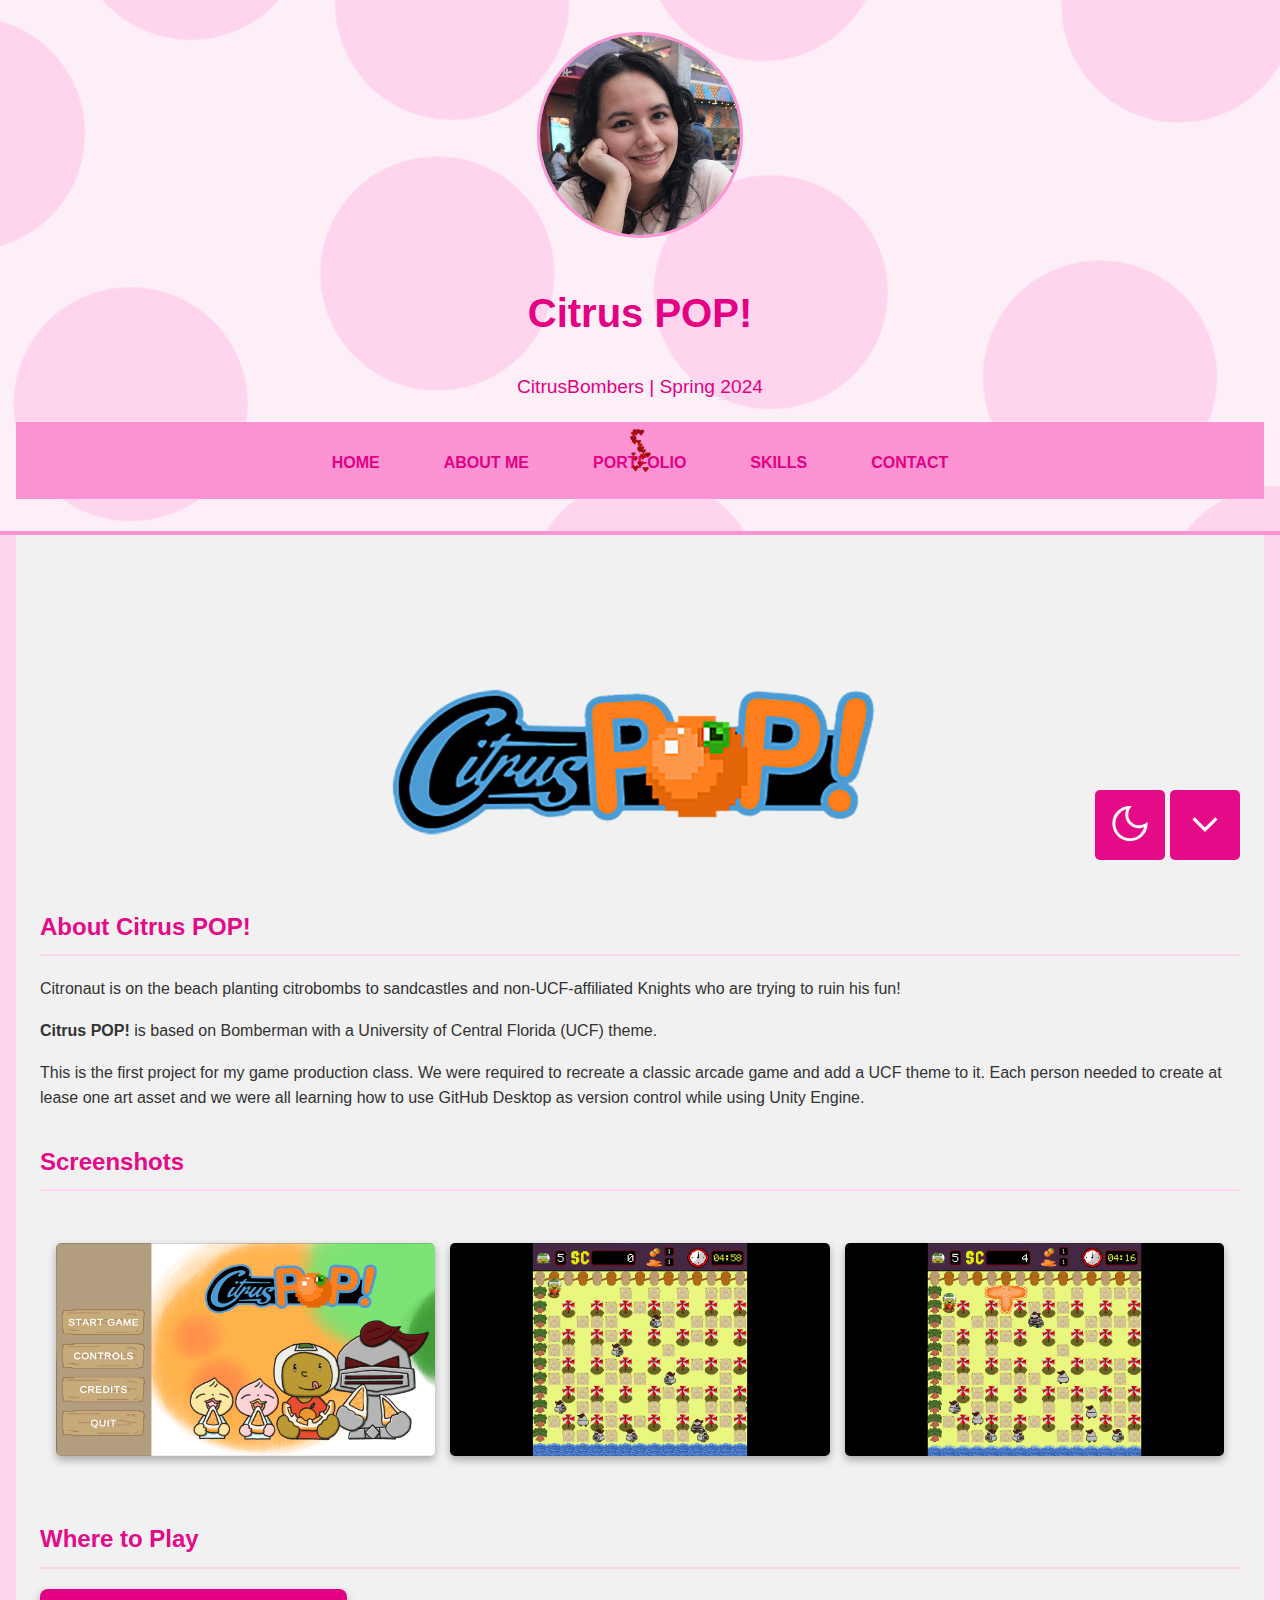
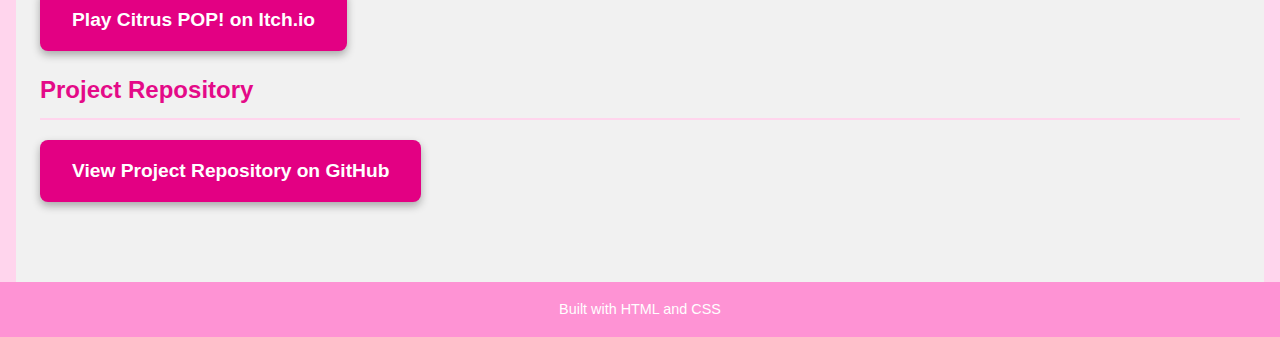
==== commit 24a7e442: "Added devlogs and qol update." ====
--- a/citruspop.html
+++ b/citruspop.html
@@ -11,6 +11,11 @@
     <!-- Skip Link -->
     <a href="#main-content" class="skip-to-main">
         <img src="assets/icons/skip.svg" alt="Skip to main content">
+    </a>
+
+    <!-- Back to Top -->
+    <a href="#top" id="back-to-top">
+        <img src="assets/icons/up-arrow.svg" alt="Skip to top">
     </a>
 
     <!-- Dark Mode Toggle Button -->
@@ -37,8 +42,7 @@
                     <a href="citruspop.html">CitrusPOP!</a>
                     <a href="redhanded.html">RedHanded</a>
                 </div>
-            </div>
-            <a href="resume.html">Resume</a>     
+            </div>  
             <a href="index.html#skills">Skills</a>
             <a href="index.html#contact">Contact</a>
         </nav>
--- a/styles.css
+++ b/styles.css
@@ -195,6 +195,42 @@
 
 .skip-to-main:hover {
     background-color: #FE93D4;
+    transform: scale(1.1);
+}
+
+/* Back to Top*/
+#back-to-top {
+    position: fixed;
+    bottom: 40px;
+    right: 40px;
+    background-color: #E40A88;
+    color: #fff;
+    padding: 10px;
+    border-radius: 5px;
+    font-weight: bold;
+    text-transform: uppercase;
+    text-decoration: none;
+    z-index: 1000;
+    transition: background-color 0.3s ease;
+    display: none;
+    justify-content: center;
+    align-items: center;
+}
+
+#back-to-top img {
+    width: 50px; /* Size of the icon */
+    height: 45px;
+    fill: #fff; /* Icon color */
+}
+
+#back-to-top.visible {
+    display: block;
+    opacity: 1;
+}
+
+#back-to-top:hover {
+    background-color: #FE93D4;
+    transform: scale(1.1);
 }
 
 /* Toggle Button */
@@ -234,7 +270,7 @@
     transition: background-color 0.3s ease;
 }
 
-/* Section */
+/* Section Styles */
 section {
     margin-bottom: 2rem;
 }
@@ -408,7 +444,7 @@
 /* Mobile Styles */
 @media (max-width: 768px) {
     /* Header */
-    header { 
+    header {
         padding: 1.5rem 1rem;
     }
 
@@ -433,22 +469,35 @@
         text-align: left;
     }
 
+    /* Portfolio Dropdown */
     .portfolio-dropdown {
         display: none;
     }
 
-    /* Skip to main button */
+    /* Skip to Main Button */
     .skip-to-main {
         top: 10px;
         left: 10px;
     }
 
-    /* Theme toggle button */
+    /* Theme Toggle Button */
     #theme-toggle {
         top: 10px;
         right: 10px;
     }
-}
+
+    /* Devlog Header */
+    .devlog-header {
+        flex-direction: column;
+        align-items: flex-start;
+    }
+
+    .devlog-header span {
+        margin-top: 5px;
+        font-size: 0.8rem;
+    }
+}
+
 
 #cursor-gif {
     position: absolute;
@@ -513,4 +562,60 @@
 html, body {
     width: 100%;
     overflow-x: hidden;
+}
+
+/* Devlop Styles */
+.devlog-entry {
+    margin-bottom: 20px;
+    padding: 15px;
+    border: 1px solid #fe93d4;
+    border-radius: 5px;
+    background-color: #ffd5ed;
+    transition: transform 0.3s ease, box-shadow 0.3s ease;
+}
+
+.devlog-entry:hover {
+    transform: translateY(-5px);
+    box-shadow: 0 4px 8px rgba(0, 0, 0, 0.3);
+}
+
+.devlog-entry h3 {
+    color: #e30083;
+    font-size: 1.5rem;
+}
+
+.devlog-entry h4 {
+    color: #555;
+    font-size: 1rem;
+    margin-bottom: 10px;
+}
+
+.devlog-header {
+    display: flex;
+    justify-content: space-between;
+    align-items: center;
+    margin-bottom: 10px;
+}
+
+.devlog-header h3 {
+    font-size: 1.5rem;
+    color: #e30083;
+    margin: 0;
+}
+
+.devlog-header span {
+    font-size: 0.9rem;
+    color: #555;
+    font-style: italic;
+}
+
+.devlog-entry {
+    opacity: 0;
+    transform: translateY(20px);
+    transition: opacity 0.6s ease, transform 0.6s ease;
+}
+
+.devlog-entry.visible {
+    opacity: 1;
+    transform: translateY(0);
 }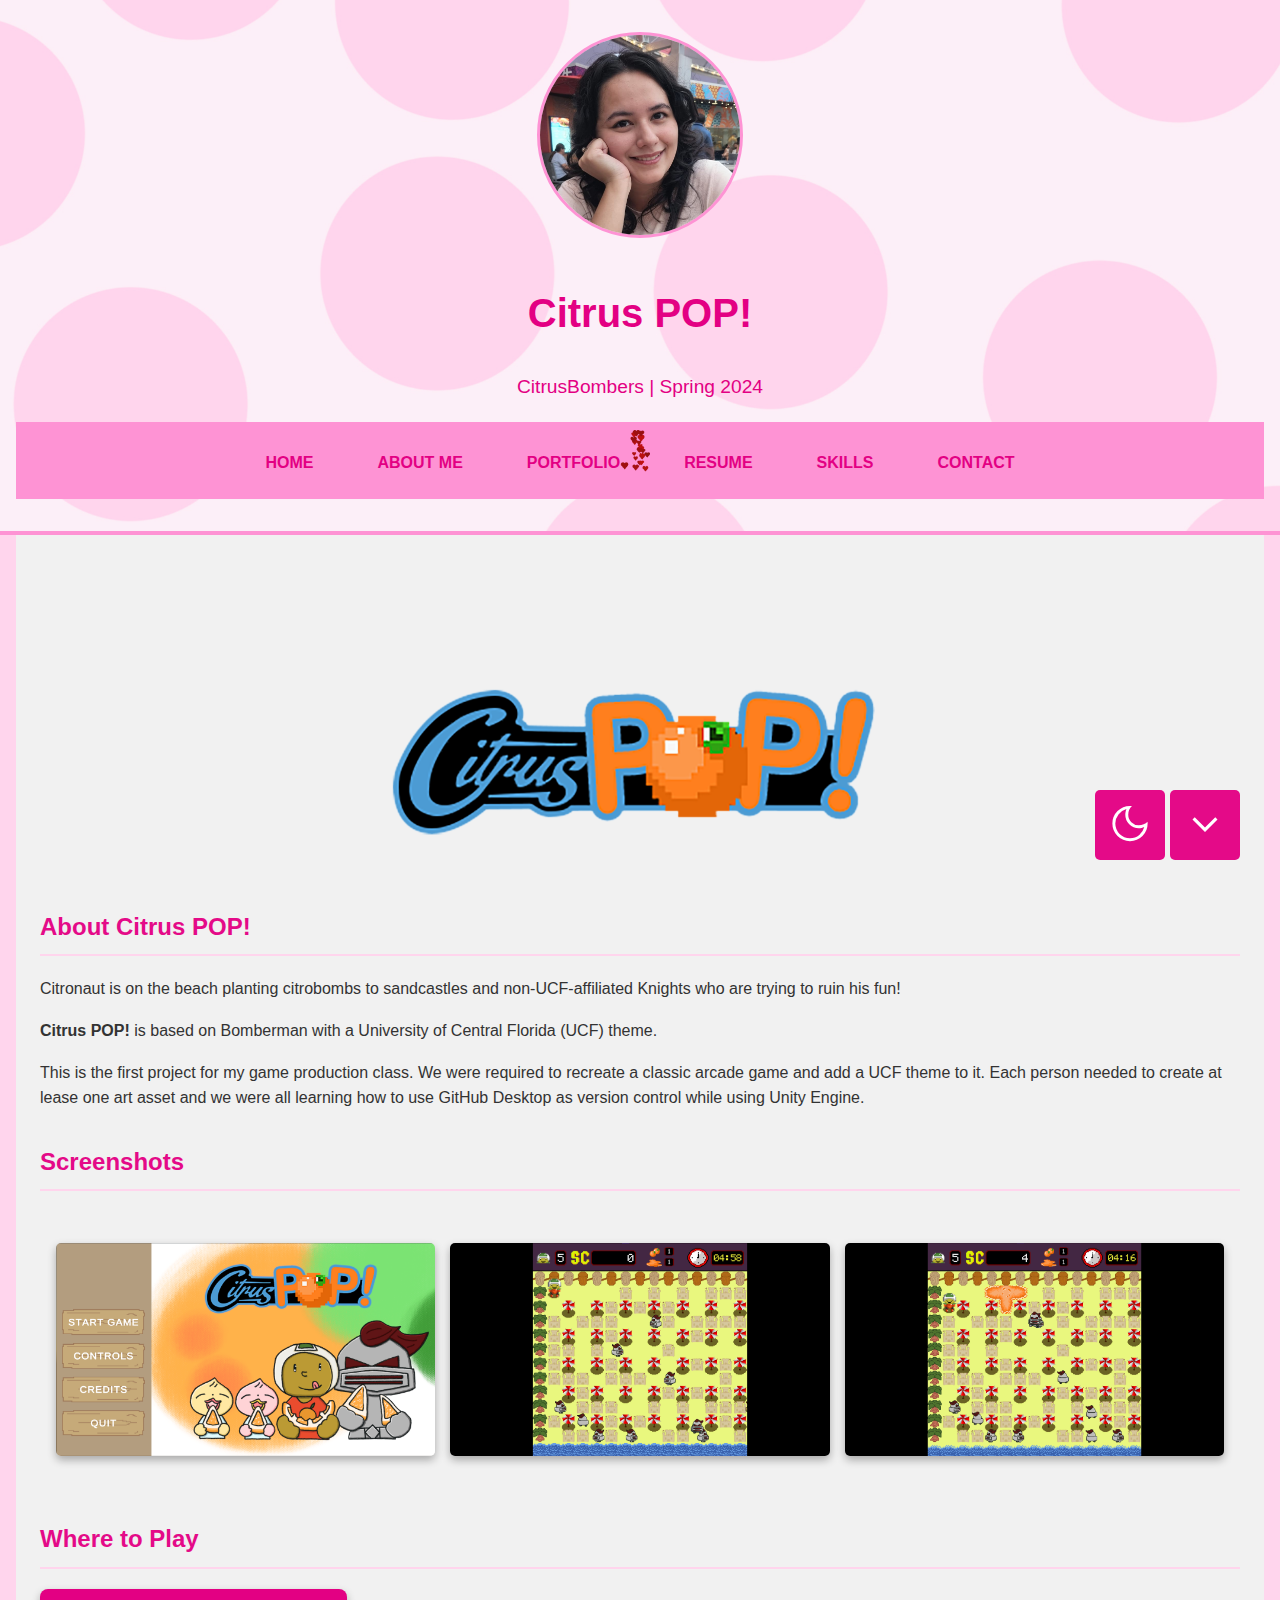
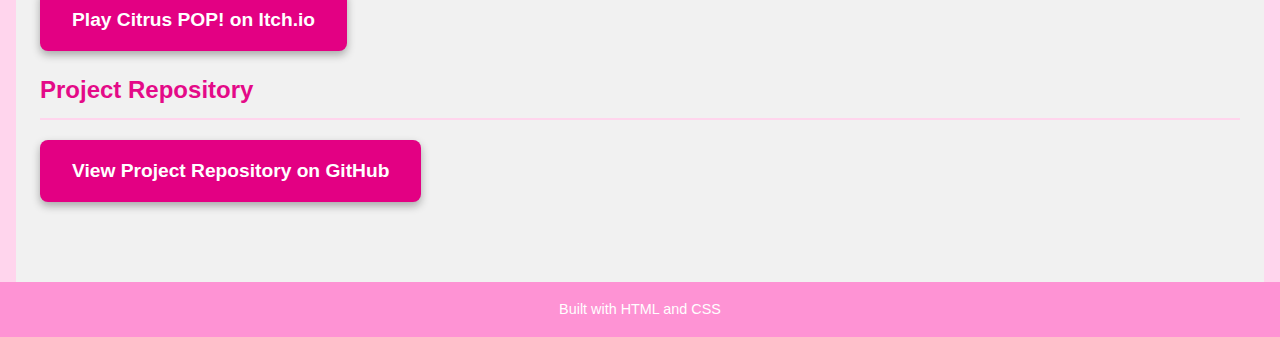
==== commit ba4e76b5: "Merge branch 'resume'" ====
--- a/citruspop.html
+++ b/citruspop.html
@@ -42,7 +42,8 @@
                     <a href="citruspop.html">CitrusPOP!</a>
                     <a href="redhanded.html">RedHanded</a>
                 </div>
-            </div>  
+            </div>
+            <a href="resume.html">Resume</a>     
             <a href="index.html#skills">Skills</a>
             <a href="index.html#contact">Contact</a>
         </nav>
--- a/styles.css
+++ b/styles.css
@@ -478,12 +478,42 @@
     .skip-to-main {
         top: 10px;
         left: 10px;
+        width: 30px;
+        height: 30px;
+        padding: 5px;
+    }
+
+    .skip-to-main img {
+        width: 30px;
+        height: 30px;
+    }
+
+    /* Back to top */
+    #back-to-top {
+        top: 10px;
+        left: 10px;
+        width: 30px;
+        height: 30px;
+        padding: 5px;
+    }
+
+    #back-to-top img {
+        width: 30px;
+        height: 30px;
     }
 
     /* Theme Toggle Button */
     #theme-toggle {
         top: 10px;
         right: 10px;
+        width: 40px;
+        height: 40px;
+        padding: 5px;
+    }
+
+    #theme-toggle img {
+        width: 30px;
+        height: 30px;
     }
 
     /* Devlog Header */
